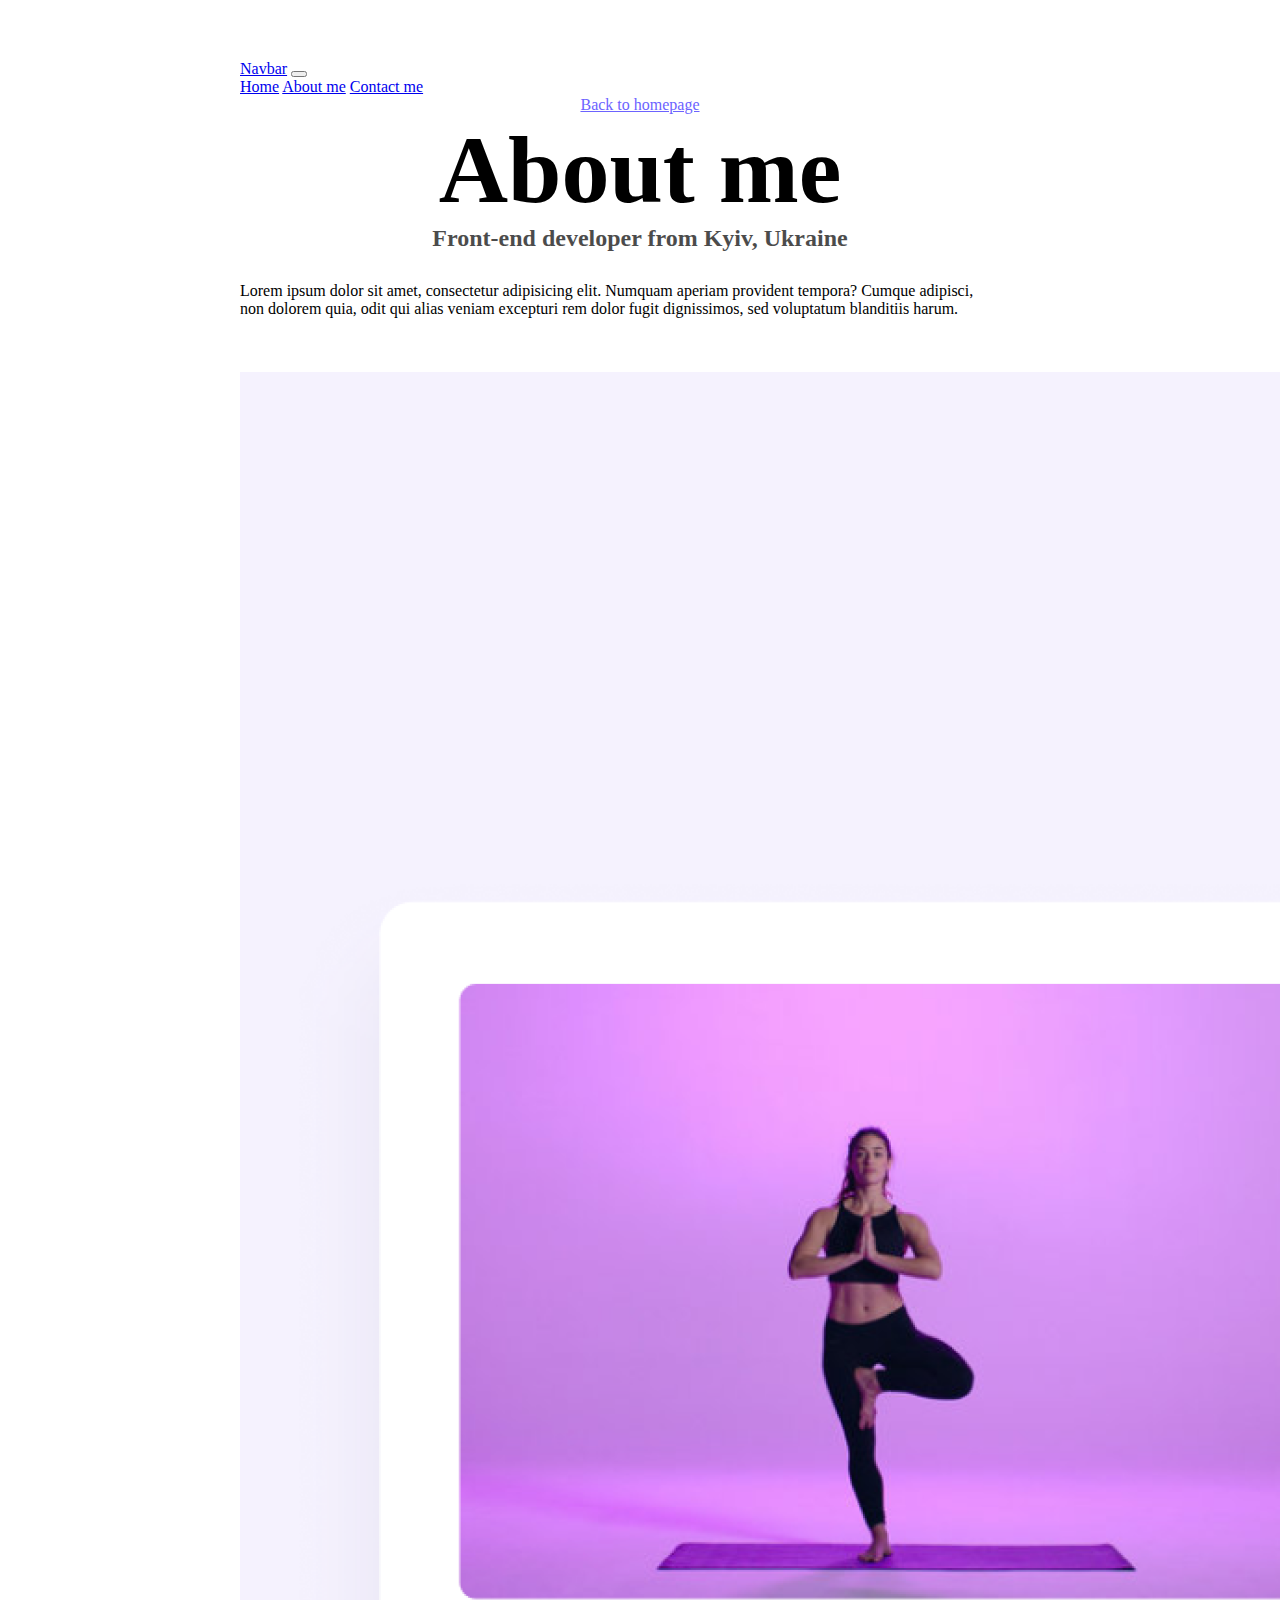
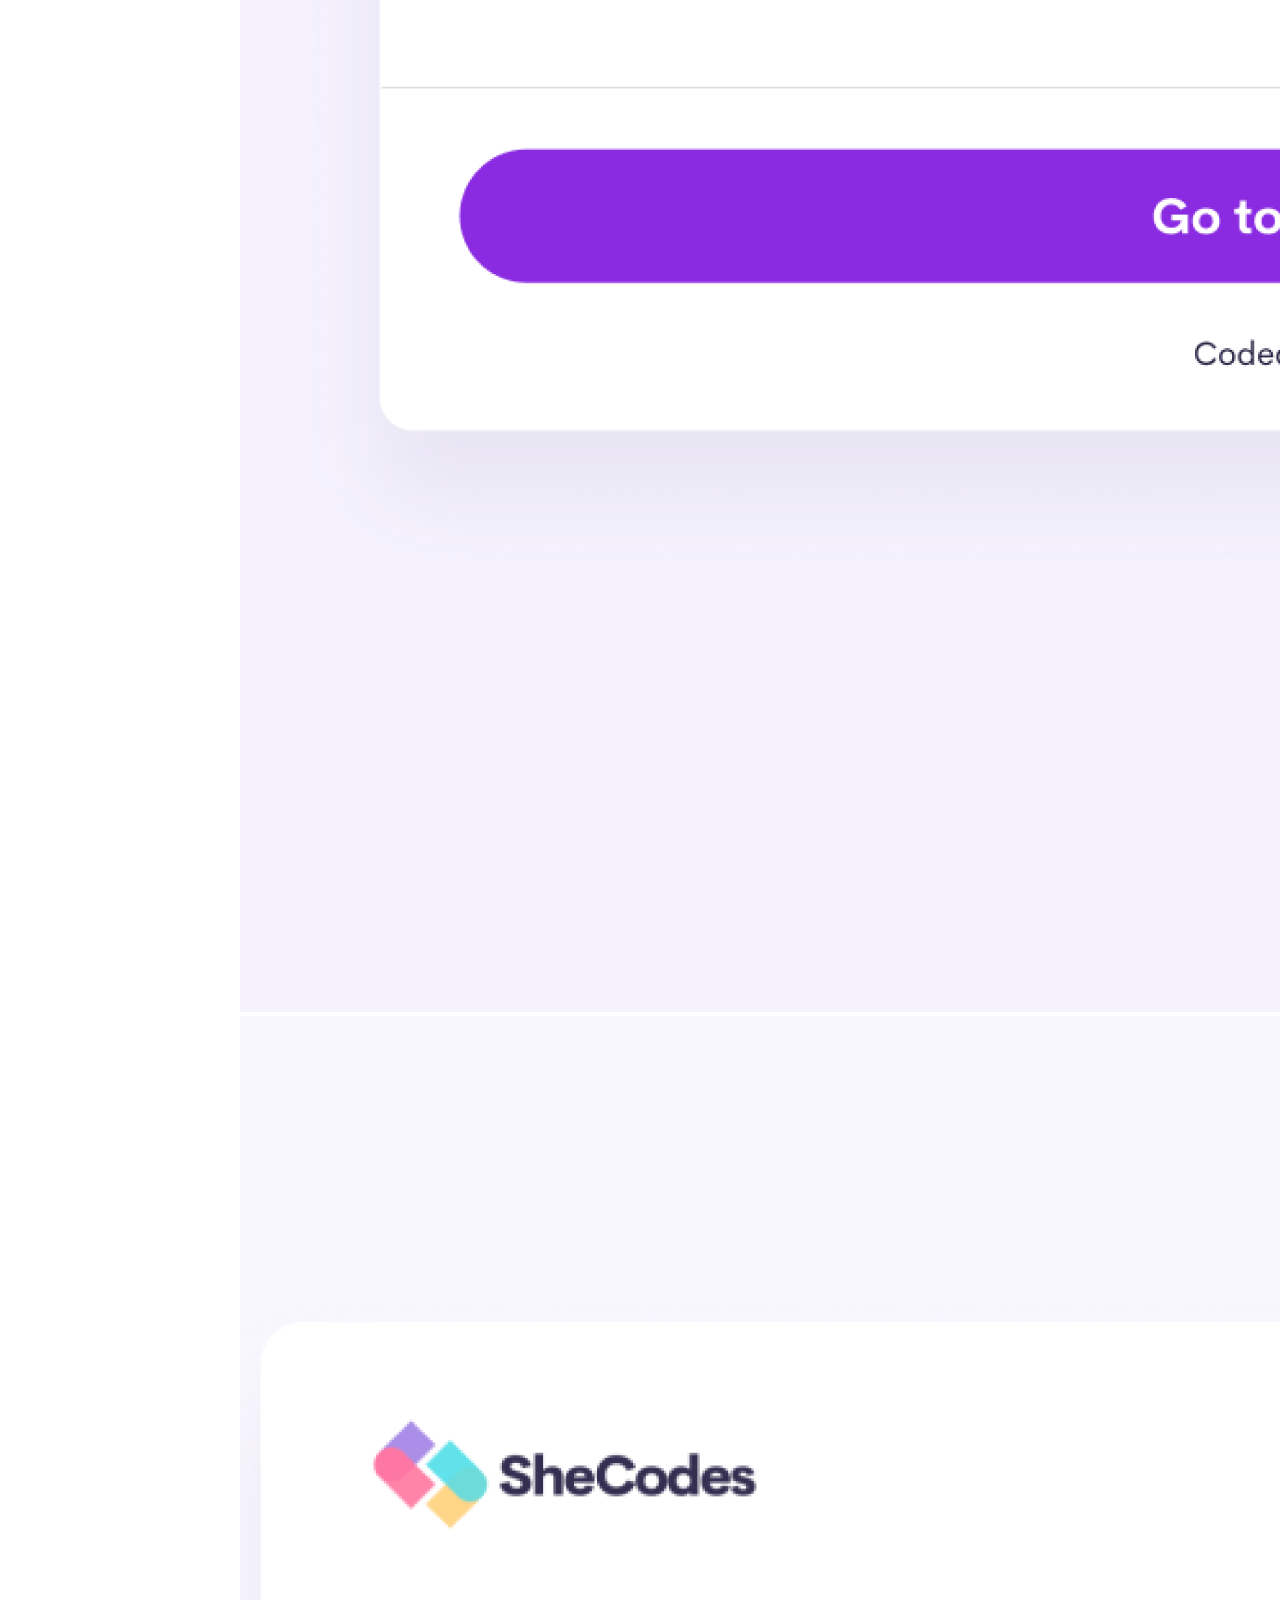
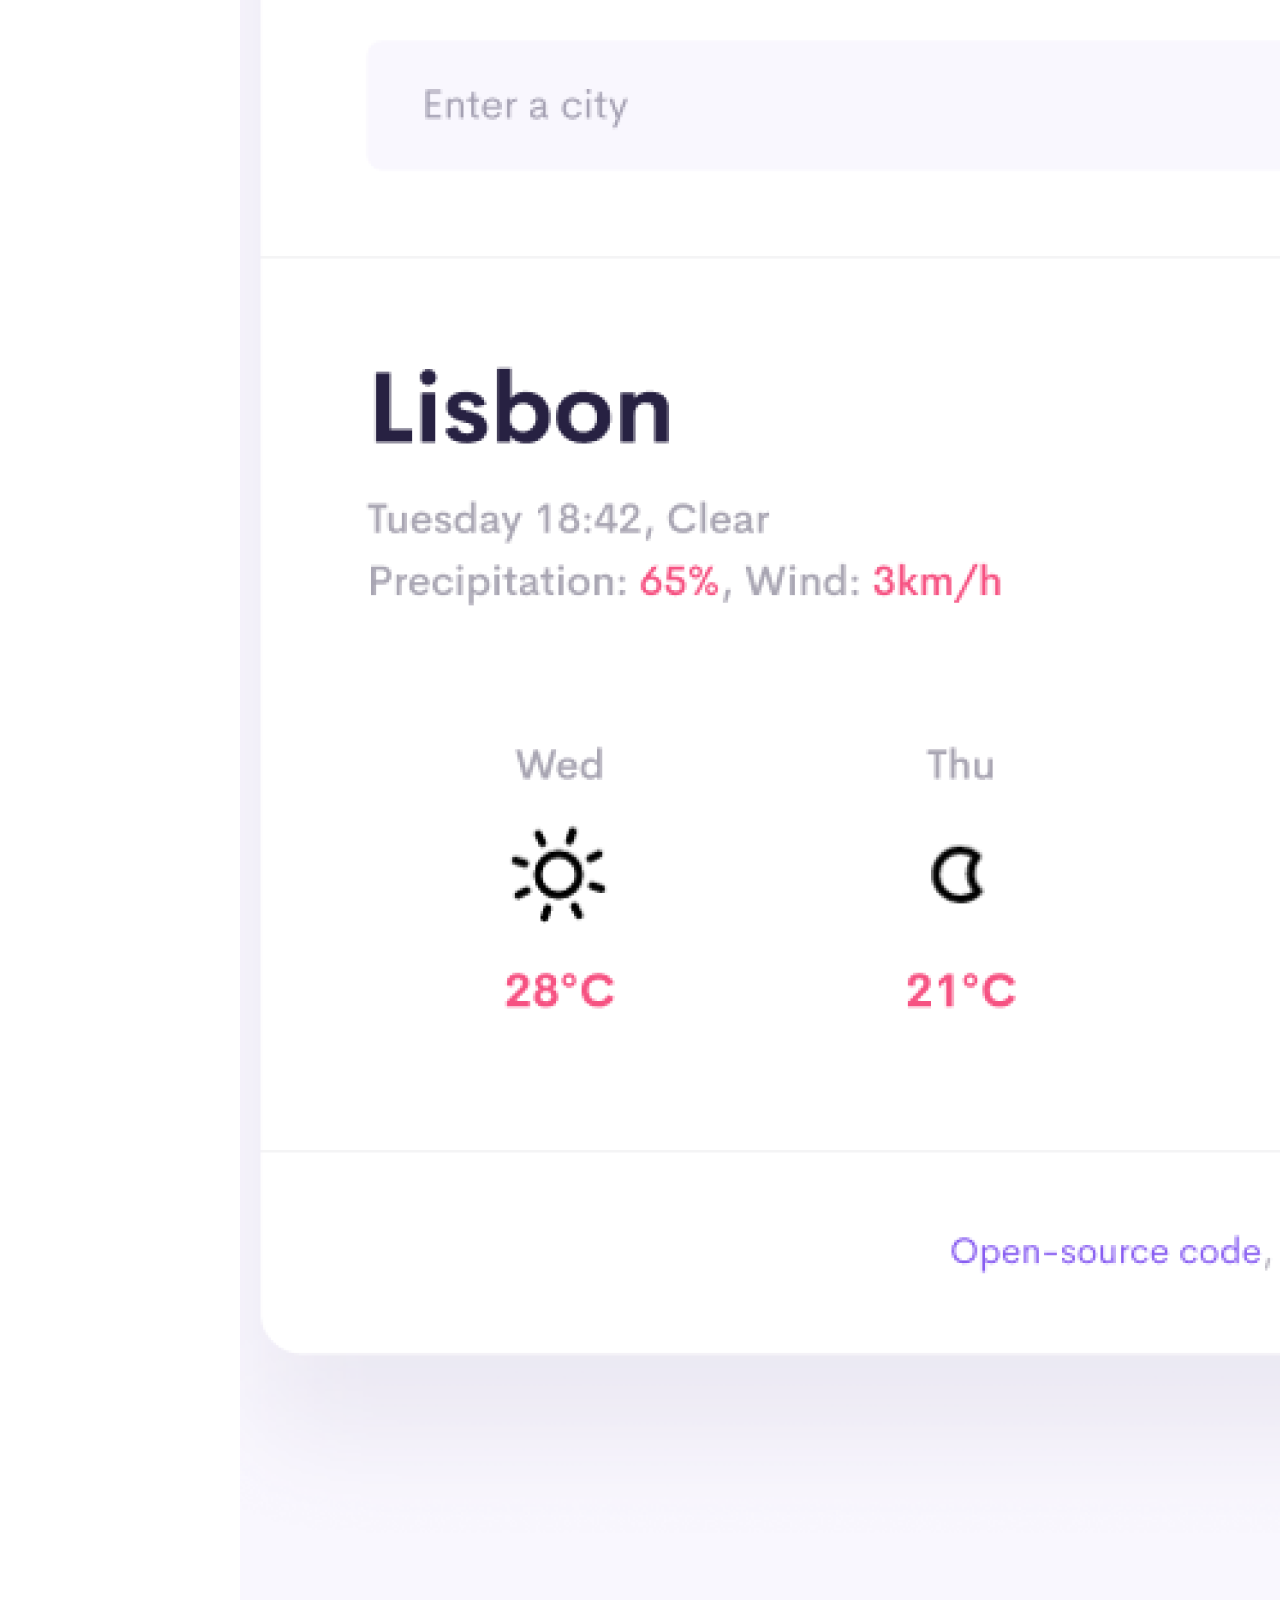
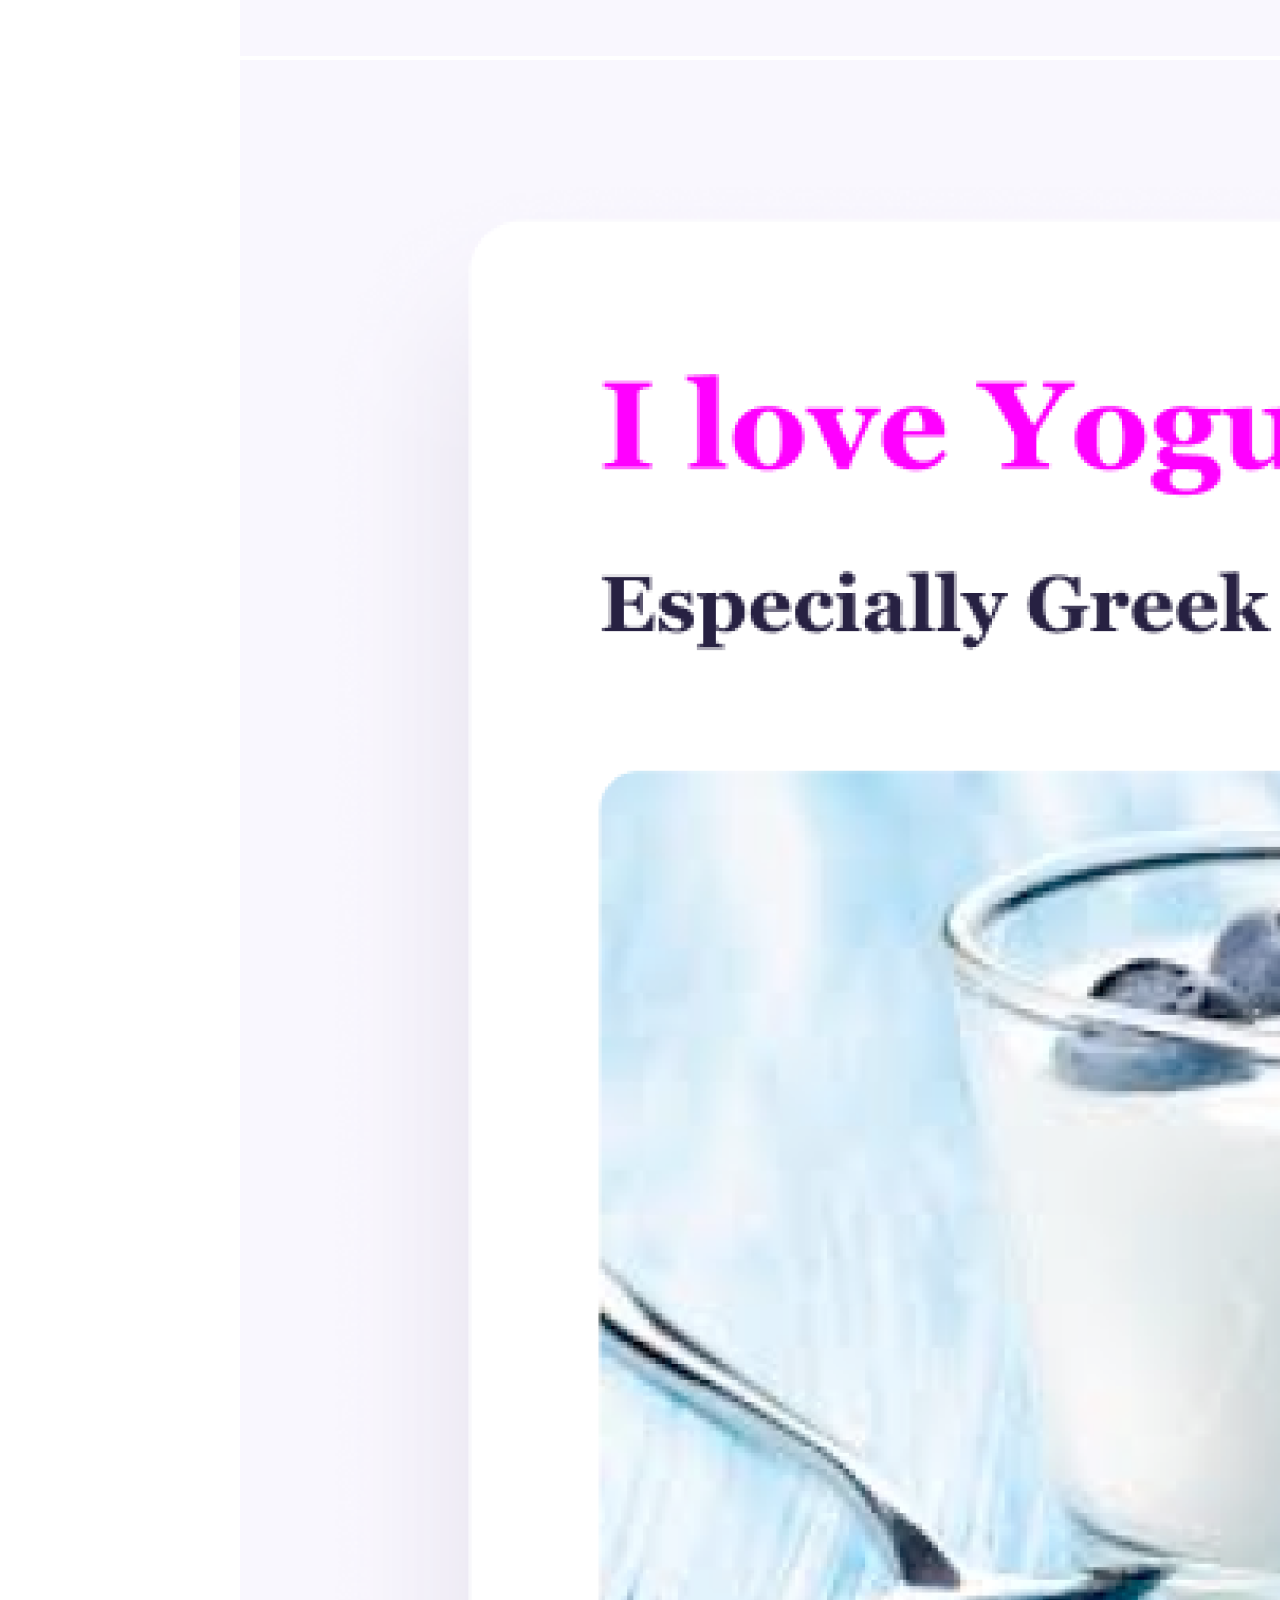
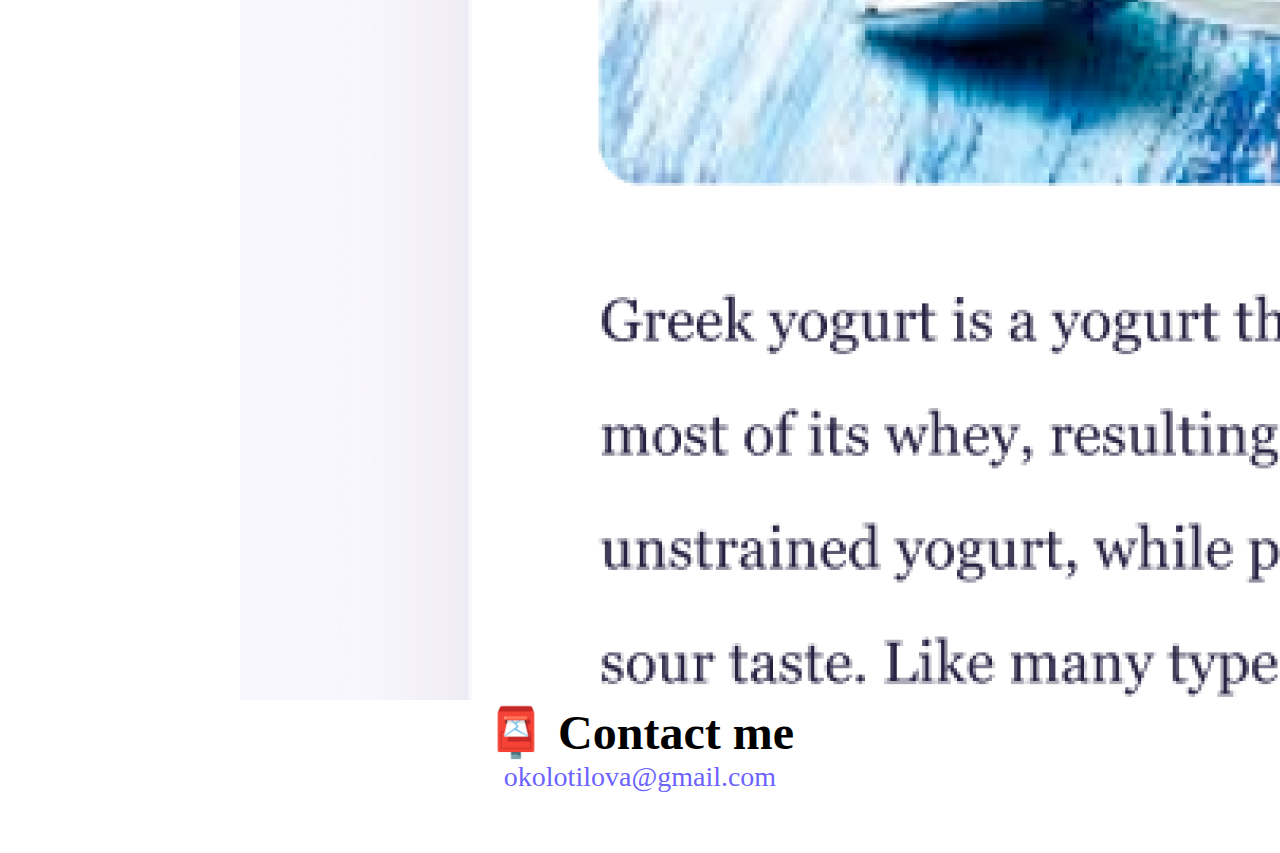
==== about.html @ 2a2d3486 "Added pages titles, description meta tags" ====
<!DOCTYPE html>
<html lang="en">
  <head>
    <meta charset="UTF-8" />
    <meta http-equiv="X-UA-Compatible" content="IE=edge" />
    <meta name="viewport" content="width=device-width, initial-scale=1.0" />
    <meta name="description" content="Some exampleas of websites coded while learning" />
    <link href="https://cdn.jsdelivr.net/npm/bootstrap@5.3.0-alpha1/dist/css/bootstrap.min.css" rel="stylesheet" integrity="sha384-GLhlTQ8iRABdZLl6O3oVMWSktQOp6b7In1Zl3/Jr59b6EGGoI1aFkw7cmDA6j6gD" crossorigin="anonymous">
    <link rel="stylesheet" href="styles.css" />
    <script src="https://cdn.jsdelivr.net/npm/bootstrap@5.3.0-alpha1/dist/js/bootstrap.bundle.min.js" integrity="sha384-w76AqPfDkMBDXo30jS1Sgez6pr3x5MlQ1ZAGC+nuZB+EYdgRZgiwxhTBTkF7CXvN" crossorigin="anonymous"></script>
    <title>About front-end developer Olha Kolotilova</title>
  </head>
  <body>
      <nav class="navbar sticky-top navbar-expand-md bg-body-tertiary m-5">
          <div class="container-fluid">
            <a class="navbar-brand" href="#">Navbar</a>
            <button
              class="navbar-toggler"
              type="button"
              data-bs-toggle="collapse"
              data-bs-target="#navbarNavAltMarkup"
              aria-controls="navbarNavAltMarkup"
              aria-expanded="false"
              aria-label="Toggle navigation"
            >
              <span class="navbar-toggler-icon"></span>
            </button>
            <div class="collapse navbar-collapse" id="navbarNavAltMarkup">
              <div class="navbar-nav">
                <a class="nav-link active" aria-current="page" href="index.html"
                  >Home</a
                >
                <a class="nav-link" href="about.html">About me</a>
                <a class="nav-link" href="about.html#contact">Contact me</a>
              </div>
            </div>
          </div>
        </nav>
    <a href="index.html" class="homepage-link">Back to homepage</a>
    <h1>About me</h1>
    <h3>Front-end developer from Kyiv, Ukraine</h3>
    <div class="about-paragraphs text-center"
    <p>
      Lorem ipsum dolor sit amet, consectetur adipisicing elit. Numquam aperiam
      provident tempora? Cumque adipisci, non dolorem quia, odit qui alias
      veniam excepturi rem dolor fugit dignissimos, sed voluptatum blanditiis
      harum.
    </p>
  </div>
    <div class="container">
      <div class="row">
        <div class="col-sm-4 p-2">
          <img src="images/yoga.png" class="img-fluid img-thumbnail rounded shadow border">
        </div>
        <div class="col-sm-4 p-2">
          <img src="images/weather.png" class="img-fluid img-thumbnail rounded shadow border">
        </div>
        <div class="col-sm-4 p-2 mb-5">
          <img src="images/yogurt.png" class="img-fluid img-thumbnail rounded shadow border">
        </div>
      </div>
    </div>
    <div id="contact">
      <h2>📮 Contact me</h2>
      <a href="mailto:okolotilova@gmail.com" class="email-link">
        okolotilova@gmail.com
      </a>
    </div>
  </body>
</html>
---- styles.css ----
:root {
  --primary-color: #6c63ff;
  --secondary-color: #f5f2fe;
  --box-shadow: 0 5px 10px rgba(0, 0, 0, 0.3);
}

body {
  margin: 60px auto;
  max-width: 800px;
}

h1,
h2,
h3 {
  text-align: center;
  margin: 0;
}

h1 {
  font-size: 96px;
}

h2 {
  font-size: 48px;
}

h3 {
  font-size: 24px;
  opacity: 0.7;
}

p {
  padding: 20px;
  border-radius: 4px;
  font-size: 18px;
  line-height: 1.5;
  text-align: left;
}

.navigation-links {
  display: flex;
  margin-top: 40px;
  justify-content: center;
}

.navigation-links a {
  margin: 20px;
  border-radius: 4px;
  padding: 20px 15px;
  text-decoration: none;
  text-transform: capitalize;
}

.contact-link {
  background: var(--primary-color);
  box-shadow: var(--box-shadow);
  color: white;
}

.about-link {
  color: var(--primary-color);
  border: 1px solid var(--primary-color);
}

.homepage-link {
  color: var(--primary-color);
  text-align: center;
  display: block;
}

.about-paragraphs {
  display: flex;
  margin: 30px 0;
}

.about-paragraphs p {
  margin: 10px;
}

.email-link {
  display: flex;
  justify-content: center;
  color: var(--primary-color);
  font-size: 28px;
  text-decoration: none;
}

.email-link:hover {
  text-decoration: underline;
}

.launch-link {
  background: var(--primary-color);
  box-shadow: var(--box-shadow);
  color: white;
  text-decoration: none;
  padding: 20px;
  border-radius: 4px;
}
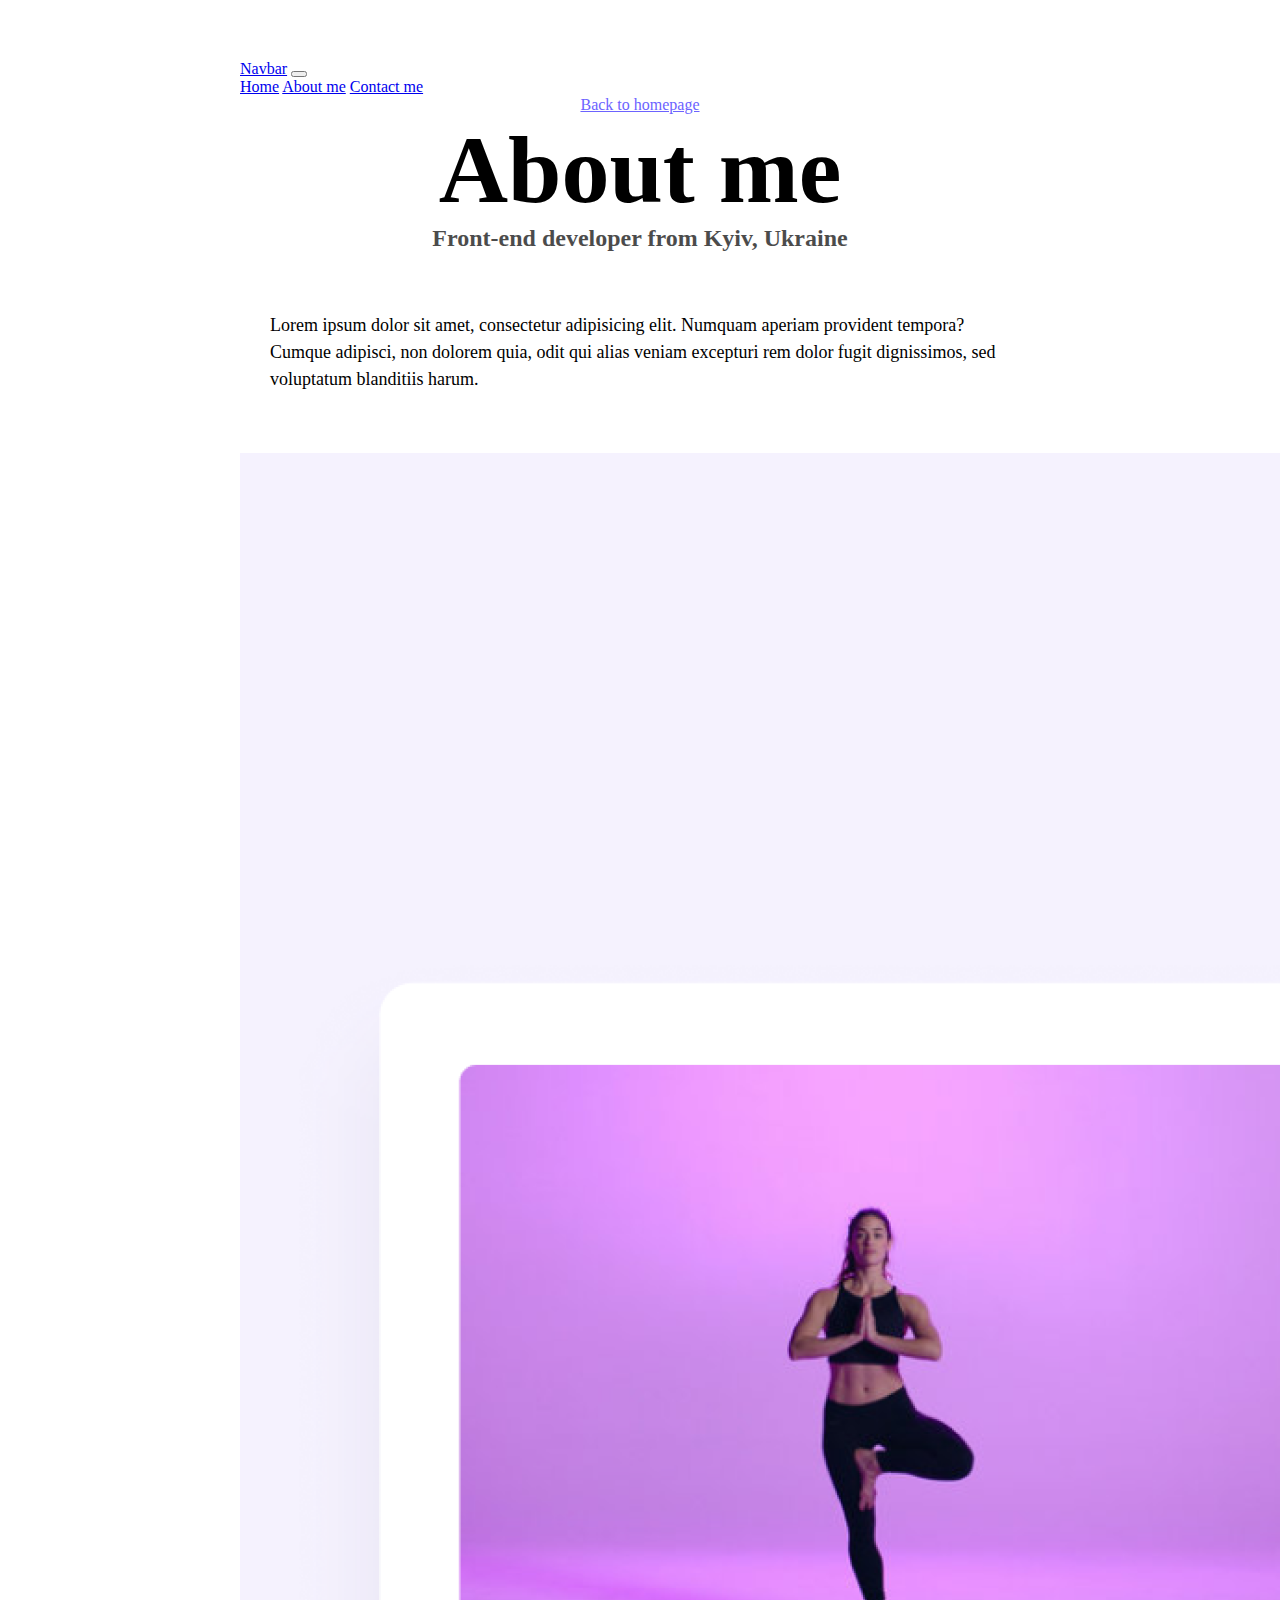
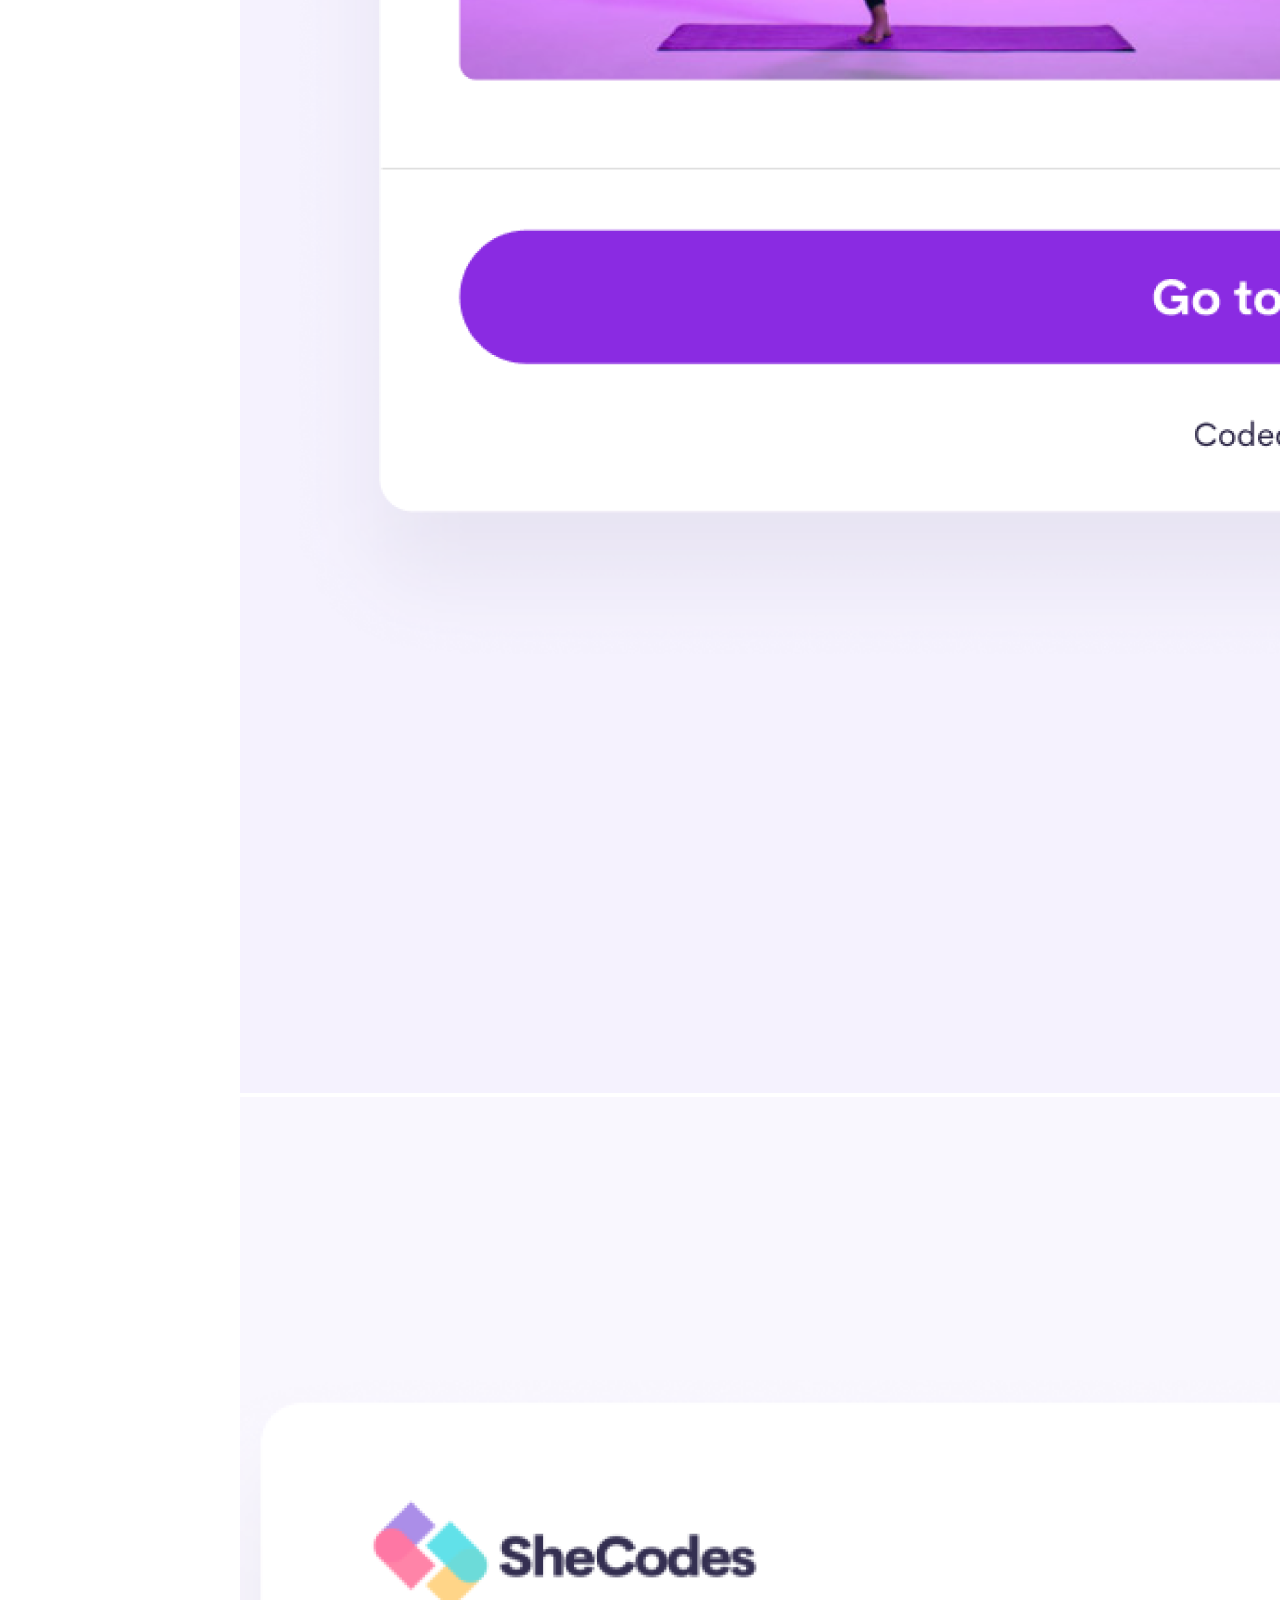
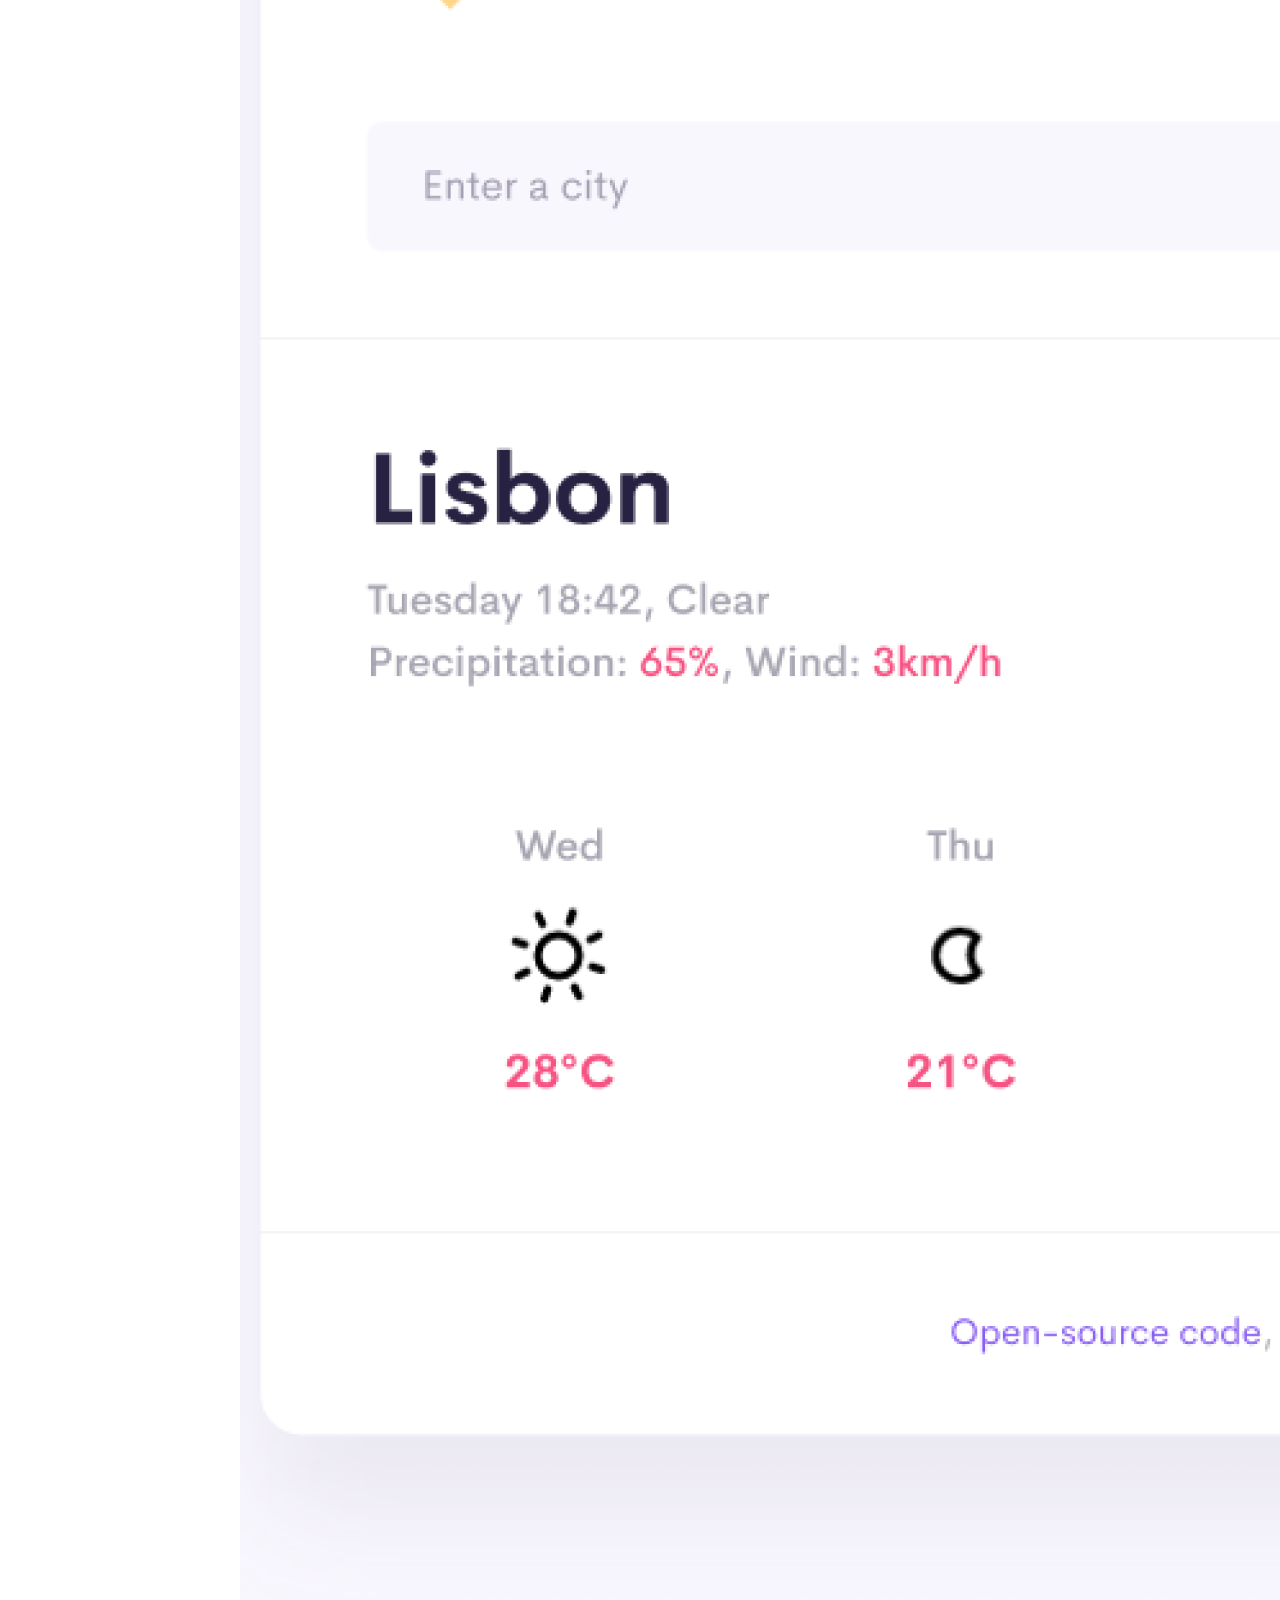
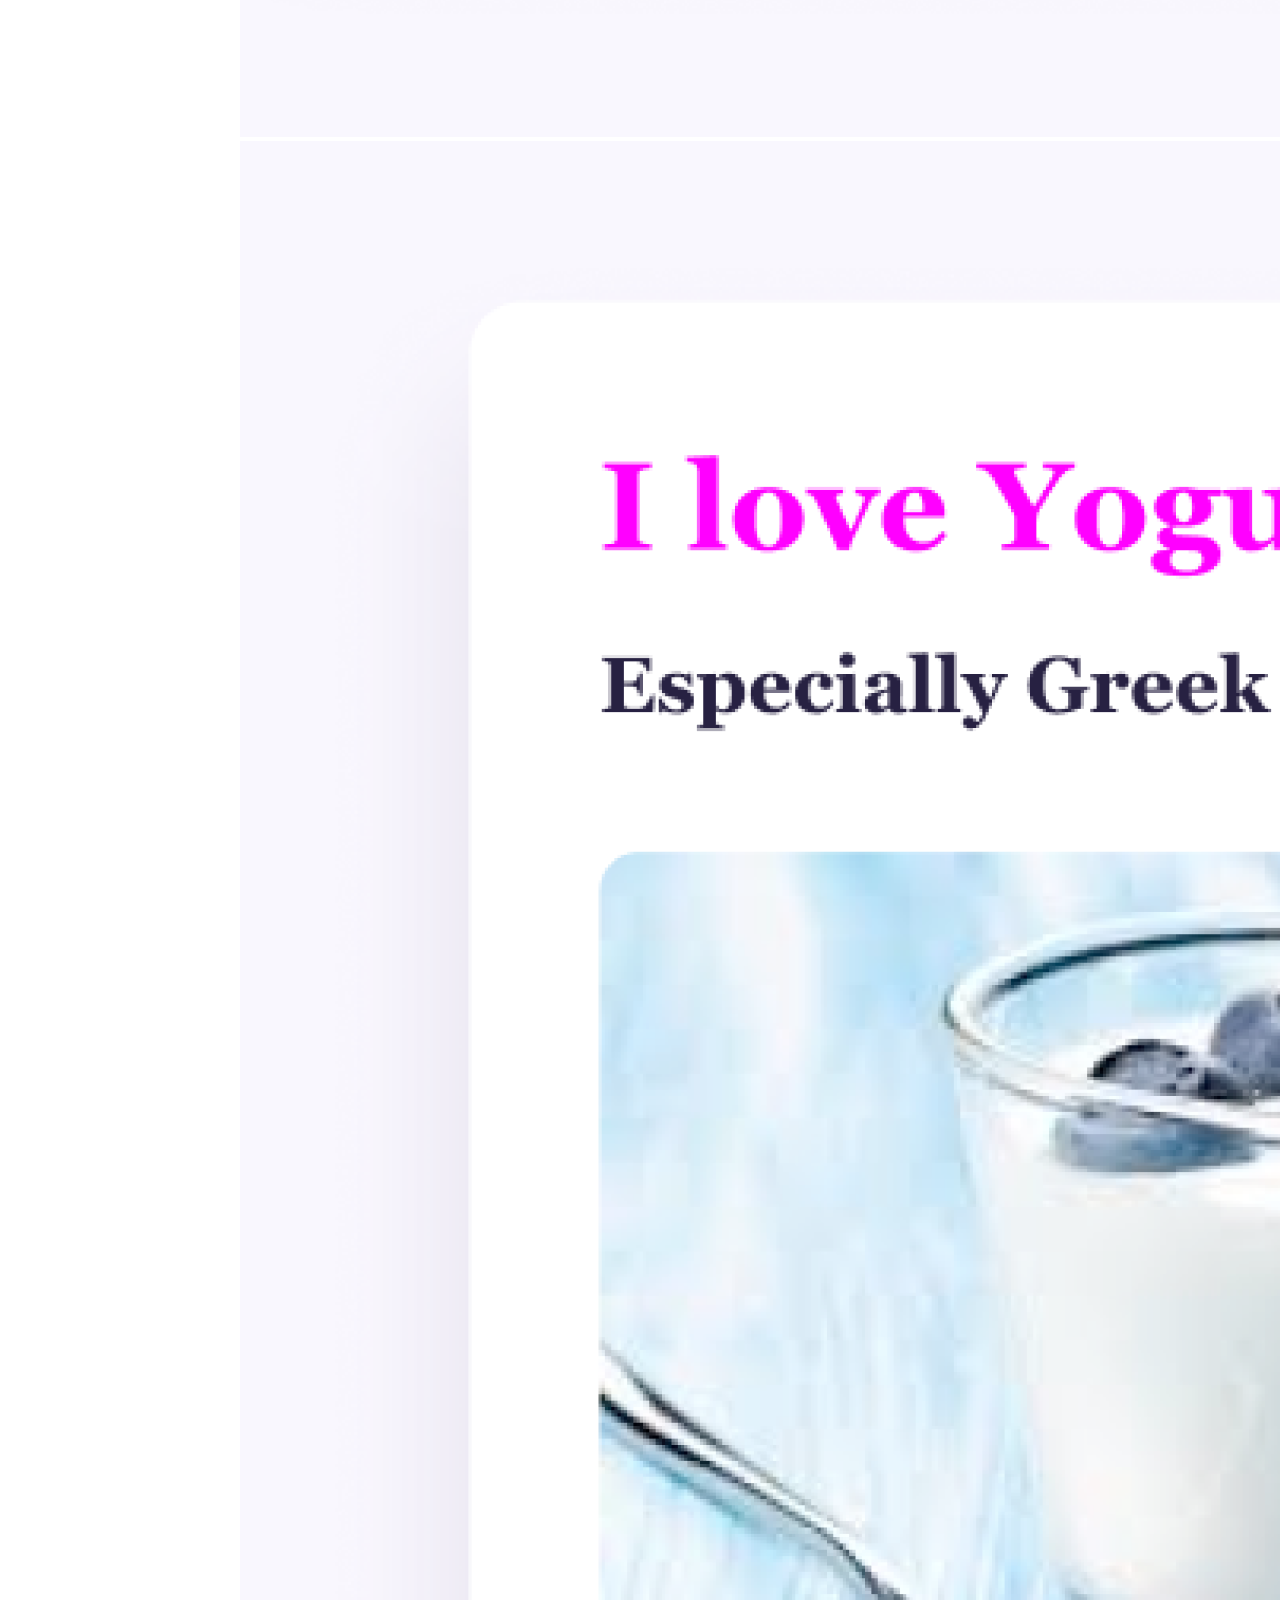
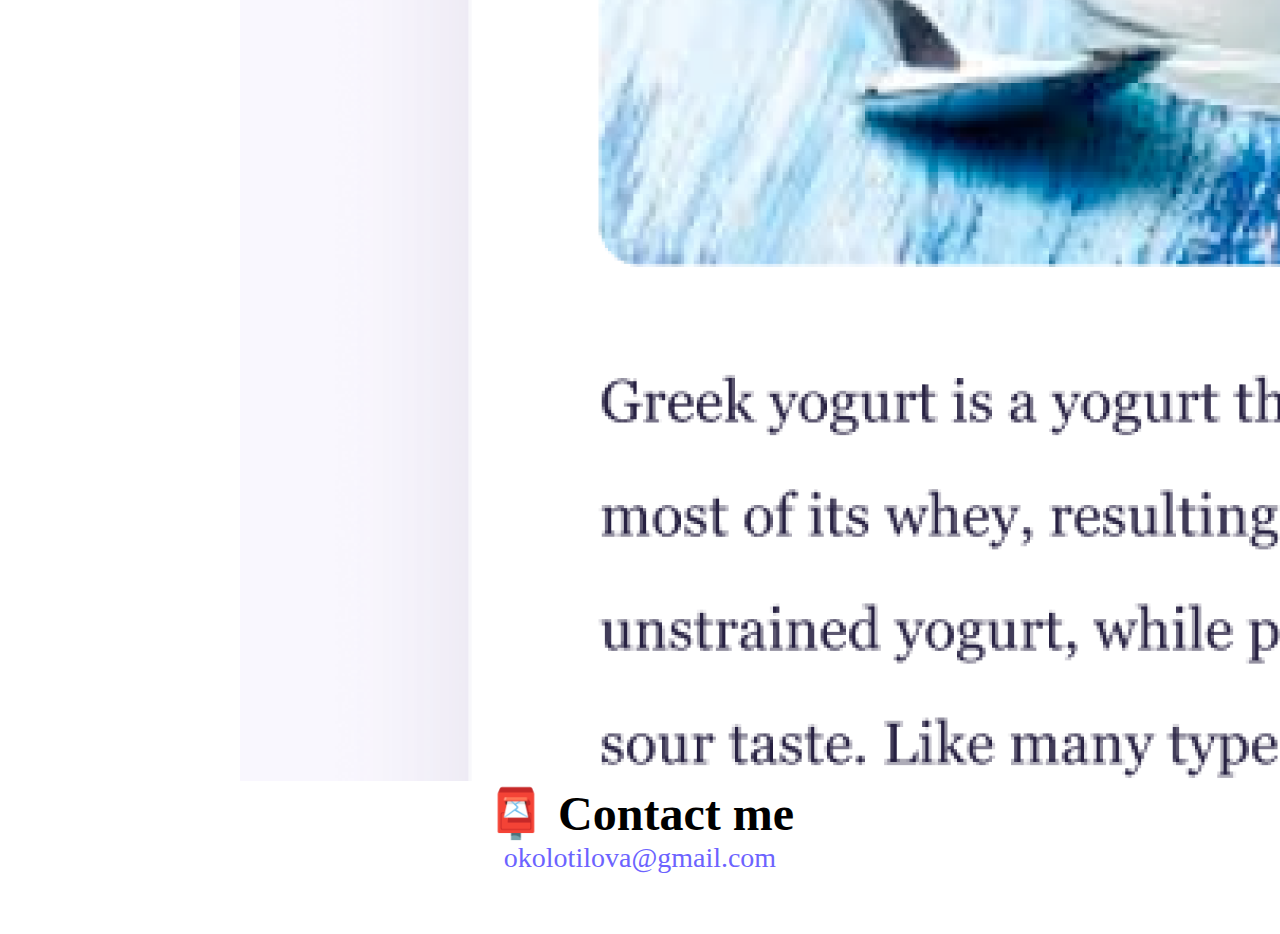
==== commit 2bf7a96c: "Added links' titles, images' alt text" ====
--- a/about.html
+++ b/about.html
@@ -4,65 +4,95 @@
     <meta charset="UTF-8" />
     <meta http-equiv="X-UA-Compatible" content="IE=edge" />
     <meta name="viewport" content="width=device-width, initial-scale=1.0" />
-    <meta name="description" content="Some exampleas of websites coded while learning" />
-    <link href="https://cdn.jsdelivr.net/npm/bootstrap@5.3.0-alpha1/dist/css/bootstrap.min.css" rel="stylesheet" integrity="sha384-GLhlTQ8iRABdZLl6O3oVMWSktQOp6b7In1Zl3/Jr59b6EGGoI1aFkw7cmDA6j6gD" crossorigin="anonymous">
+    <meta
+      name="description"
+      content="Some exampleas of websites coded while learning"
+    />
+    <link
+      href="https://cdn.jsdelivr.net/npm/bootstrap@5.3.0-alpha1/dist/css/bootstrap.min.css"
+      rel="stylesheet"
+      integrity="sha384-GLhlTQ8iRABdZLl6O3oVMWSktQOp6b7In1Zl3/Jr59b6EGGoI1aFkw7cmDA6j6gD"
+      crossorigin="anonymous"
+    />
     <link rel="stylesheet" href="styles.css" />
-    <script src="https://cdn.jsdelivr.net/npm/bootstrap@5.3.0-alpha1/dist/js/bootstrap.bundle.min.js" integrity="sha384-w76AqPfDkMBDXo30jS1Sgez6pr3x5MlQ1ZAGC+nuZB+EYdgRZgiwxhTBTkF7CXvN" crossorigin="anonymous"></script>
+    <script
+      src="https://cdn.jsdelivr.net/npm/bootstrap@5.3.0-alpha1/dist/js/bootstrap.bundle.min.js"
+      integrity="sha384-w76AqPfDkMBDXo30jS1Sgez6pr3x5MlQ1ZAGC+nuZB+EYdgRZgiwxhTBTkF7CXvN"
+      crossorigin="anonymous"
+    ></script>
     <title>About front-end developer Olha Kolotilova</title>
   </head>
   <body>
-      <nav class="navbar sticky-top navbar-expand-md bg-body-tertiary m-5">
-          <div class="container-fluid">
-            <a class="navbar-brand" href="#">Navbar</a>
-            <button
-              class="navbar-toggler"
-              type="button"
-              data-bs-toggle="collapse"
-              data-bs-target="#navbarNavAltMarkup"
-              aria-controls="navbarNavAltMarkup"
-              aria-expanded="false"
-              aria-label="Toggle navigation"
+    <nav class="navbar sticky-top navbar-expand-md bg-body-tertiary m-5">
+      <div class="container-fluid">
+        <a class="navbar-brand" href="#">Navbar</a>
+        <button
+          class="navbar-toggler"
+          type="button"
+          data-bs-toggle="collapse"
+          data-bs-target="#navbarNavAltMarkup"
+          aria-controls="navbarNavAltMarkup"
+          aria-expanded="false"
+          aria-label="Toggle navigation"
+        >
+          <span class="navbar-toggler-icon"></span>
+        </button>
+        <div class="collapse navbar-collapse" id="navbarNavAltMarkup">
+          <div class="navbar-nav">
+            <a class="nav-link active" aria-current="page" href="index.html"
+              >Home</a
             >
-              <span class="navbar-toggler-icon"></span>
-            </button>
-            <div class="collapse navbar-collapse" id="navbarNavAltMarkup">
-              <div class="navbar-nav">
-                <a class="nav-link active" aria-current="page" href="index.html"
-                  >Home</a
-                >
-                <a class="nav-link" href="about.html">About me</a>
-                <a class="nav-link" href="about.html#contact">Contact me</a>
-              </div>
-            </div>
+            <a class="nav-link" href="about.html">About me</a>
+            <a class="nav-link" href="about.html#contact">Contact me</a>
           </div>
-        </nav>
-    <a href="index.html" class="homepage-link">Back to homepage</a>
+        </div>
+      </div>
+    </nav>
+    <a href="index.html" title="Back tot he homepage" class="homepage-link"
+      >Back to homepage</a
+    >
     <h1>About me</h1>
     <h3>Front-end developer from Kyiv, Ukraine</h3>
-    <div class="about-paragraphs text-center"
-    <p>
-      Lorem ipsum dolor sit amet, consectetur adipisicing elit. Numquam aperiam
-      provident tempora? Cumque adipisci, non dolorem quia, odit qui alias
-      veniam excepturi rem dolor fugit dignissimos, sed voluptatum blanditiis
-      harum.
-    </p>
-  </div>
+    <div class="about-paragraphs text-center">
+      <p>
+        Lorem ipsum dolor sit amet, consectetur adipisicing elit. Numquam
+        aperiam provident tempora? Cumque adipisci, non dolorem quia, odit qui
+        alias veniam excepturi rem dolor fugit dignissimos, sed voluptatum
+        blanditiis harum.
+      </p>
+    </div>
     <div class="container">
       <div class="row">
         <div class="col-sm-4 p-2">
-          <img src="images/yoga.png" class="img-fluid img-thumbnail rounded shadow border">
+          <img
+            src="images/yoga.png"
+            alt="Woman shows yoga position"
+            class="img-fluid img-thumbnail rounded shadow border"
+          />
         </div>
         <div class="col-sm-4 p-2">
-          <img src="images/weather.png" class="img-fluid img-thumbnail rounded shadow border">
+          <img
+            src="images/weather.png"
+            alt="Screenshot of weather app fron page"
+            class="img-fluid img-thumbnail rounded shadow border"
+          />
         </div>
         <div class="col-sm-4 p-2 mb-5">
-          <img src="images/yogurt.png" class="img-fluid img-thumbnail rounded shadow border">
+          <img
+            src="images/yogurt.png"
+            alt="Yougurt with blueberries in the glass"
+            class="img-fluid img-thumbnail rounded shadow border"
+          />
         </div>
       </div>
     </div>
     <div id="contact">
       <h2>📮 Contact me</h2>
-      <a href="mailto:okolotilova@gmail.com" class="email-link">
+      <a
+        href="mailto:okolotilova@gmail.com"
+        title="Email address"
+        class="email-link"
+      >
         okolotilova@gmail.com
       </a>
     </div>
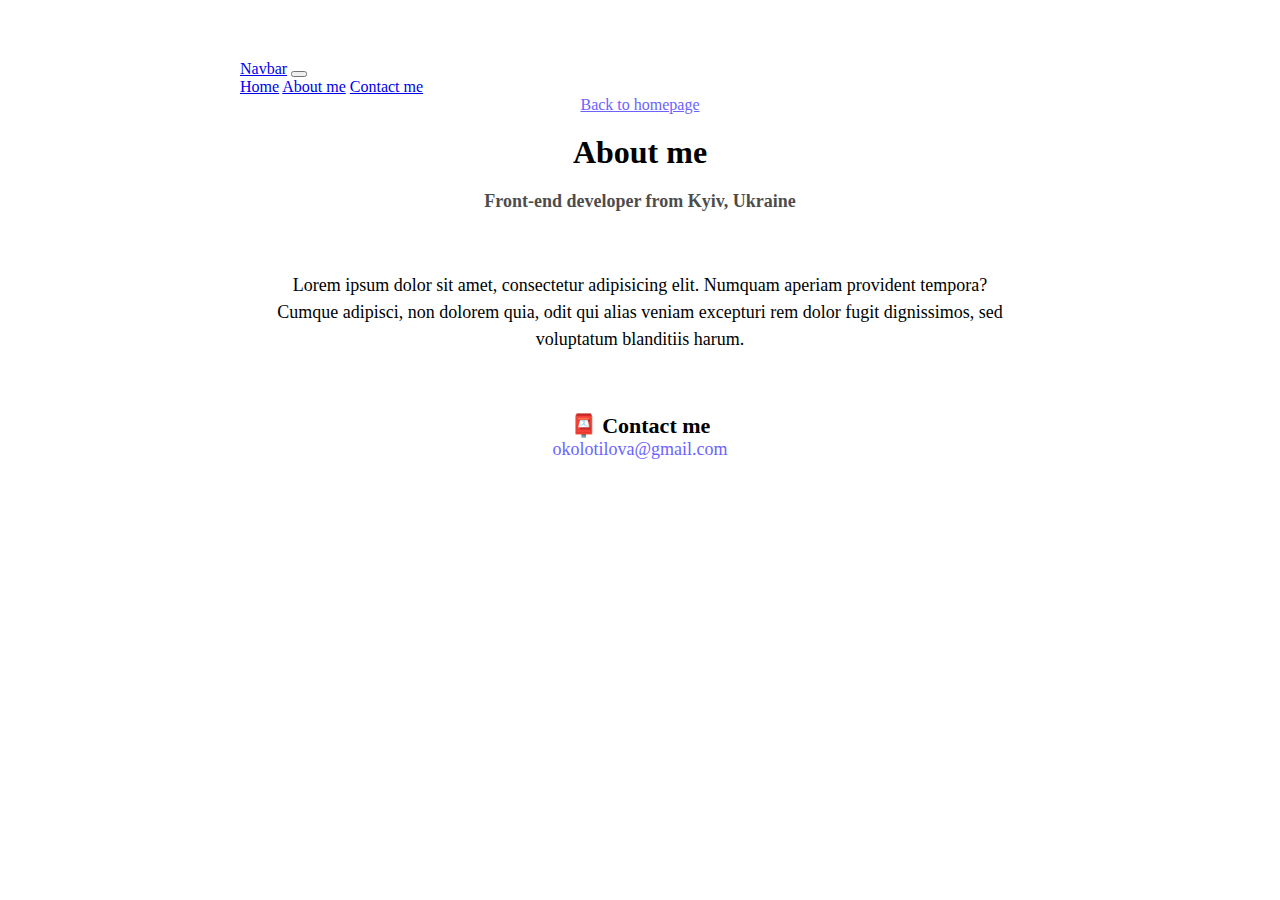
==== commit 33ad832a: "Added media queries" ====
--- a/about.html
+++ b/about.html
@@ -67,21 +67,21 @@
           <img
             src="images/yoga.png"
             alt="Woman shows yoga position"
-            class="img-fluid img-thumbnail rounded shadow border"
+            class="img-fluid img-thumbnail rounded shadow border d-block"
           />
         </div>
         <div class="col-sm-4 p-2">
           <img
             src="images/weather.png"
             alt="Screenshot of weather app fron page"
-            class="img-fluid img-thumbnail rounded shadow border"
+            class="img-fluid img-thumbnail rounded shadow border d-block"
           />
         </div>
         <div class="col-sm-4 p-2 mb-5">
           <img
             src="images/yogurt.png"
             alt="Yougurt with blueberries in the glass"
-            class="img-fluid img-thumbnail rounded shadow border"
+            class="img-fluid img-thumbnail rounded shadow border d-block"
           />
         </div>
       </div>
--- a/styles.css
+++ b/styles.css
@@ -97,3 +97,26 @@
   padding: 20px;
   border-radius: 4px;
 }
+
+@media (min-width: 375px) {
+  h1 {
+    font-size: 32px;
+    margin: 20px;
+  }
+  h2 {
+    font-size: 22px;
+    text-align: center;
+  }
+  h3 {
+    font-size: 18px;
+  }
+  p {
+    text-align: center;
+  }
+  img {
+    display: none;
+  }
+  .email-link {
+    font-size: 18px;
+  }
+}
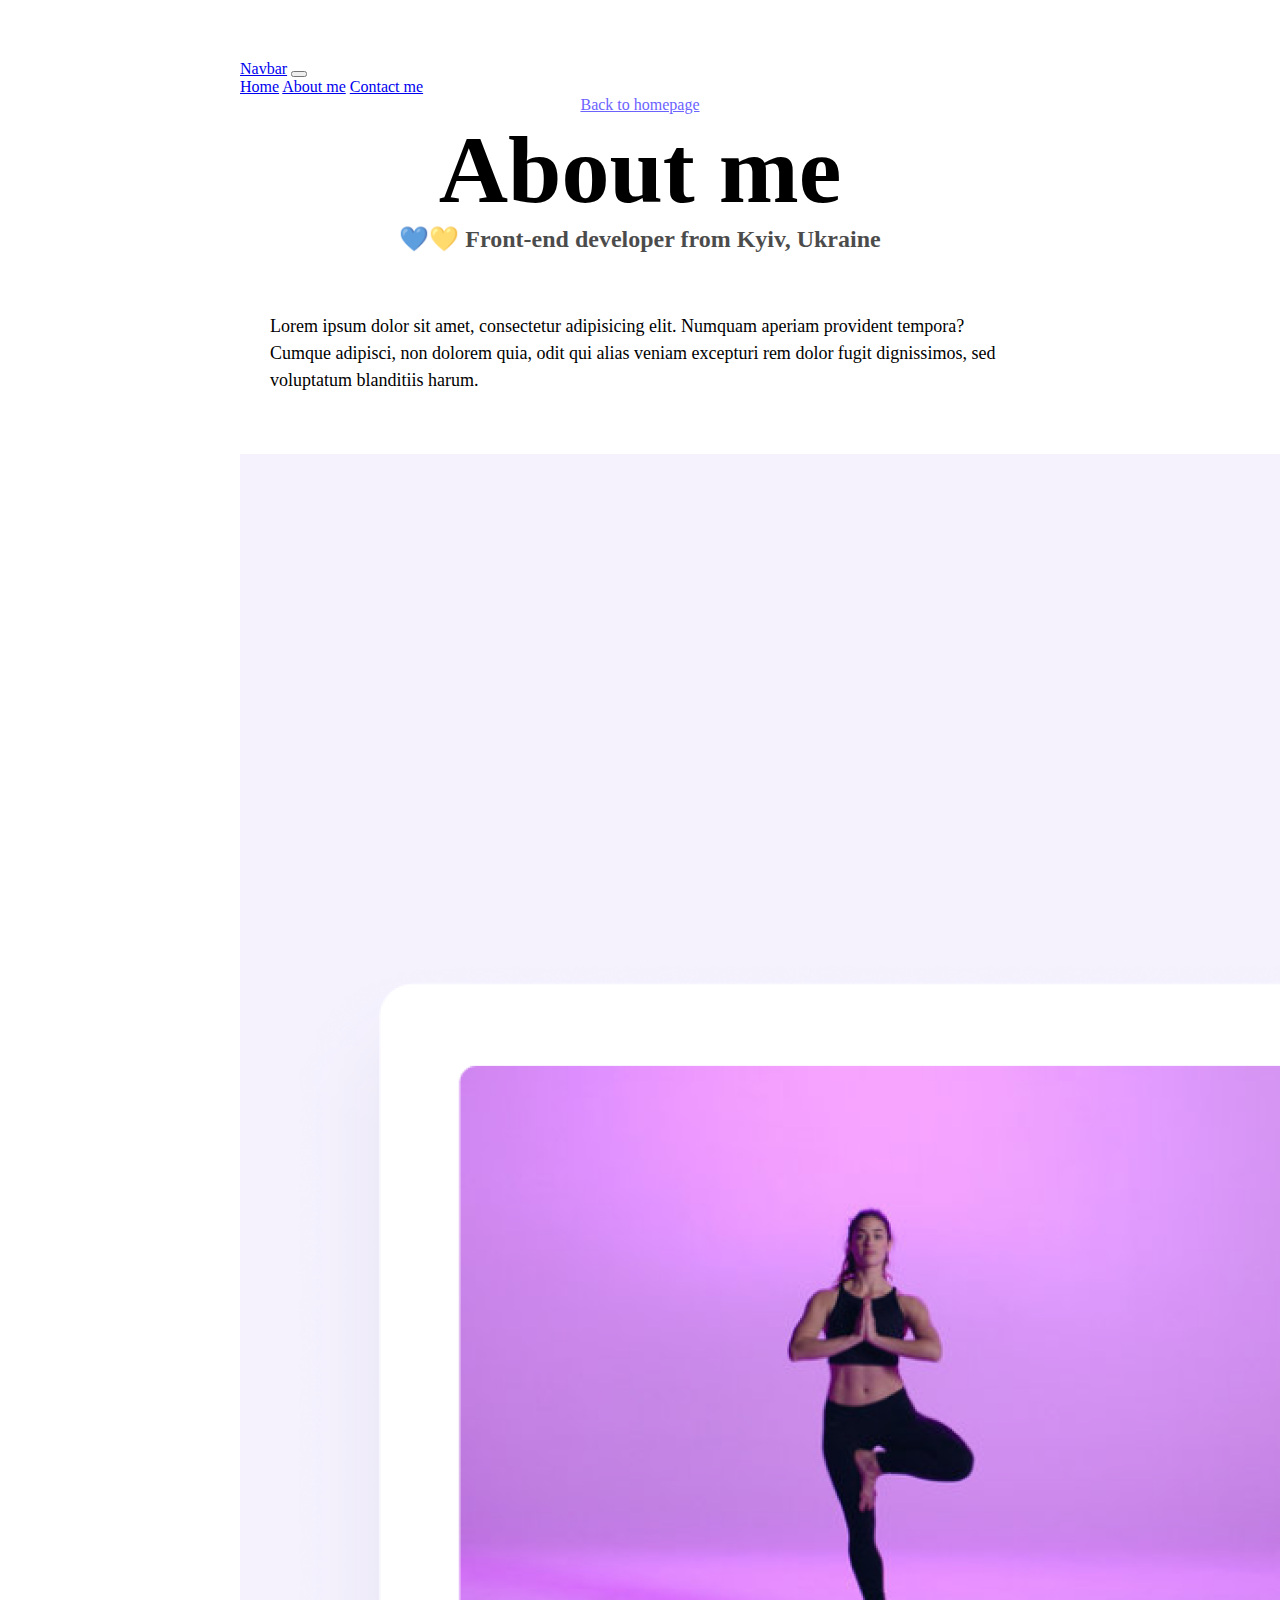
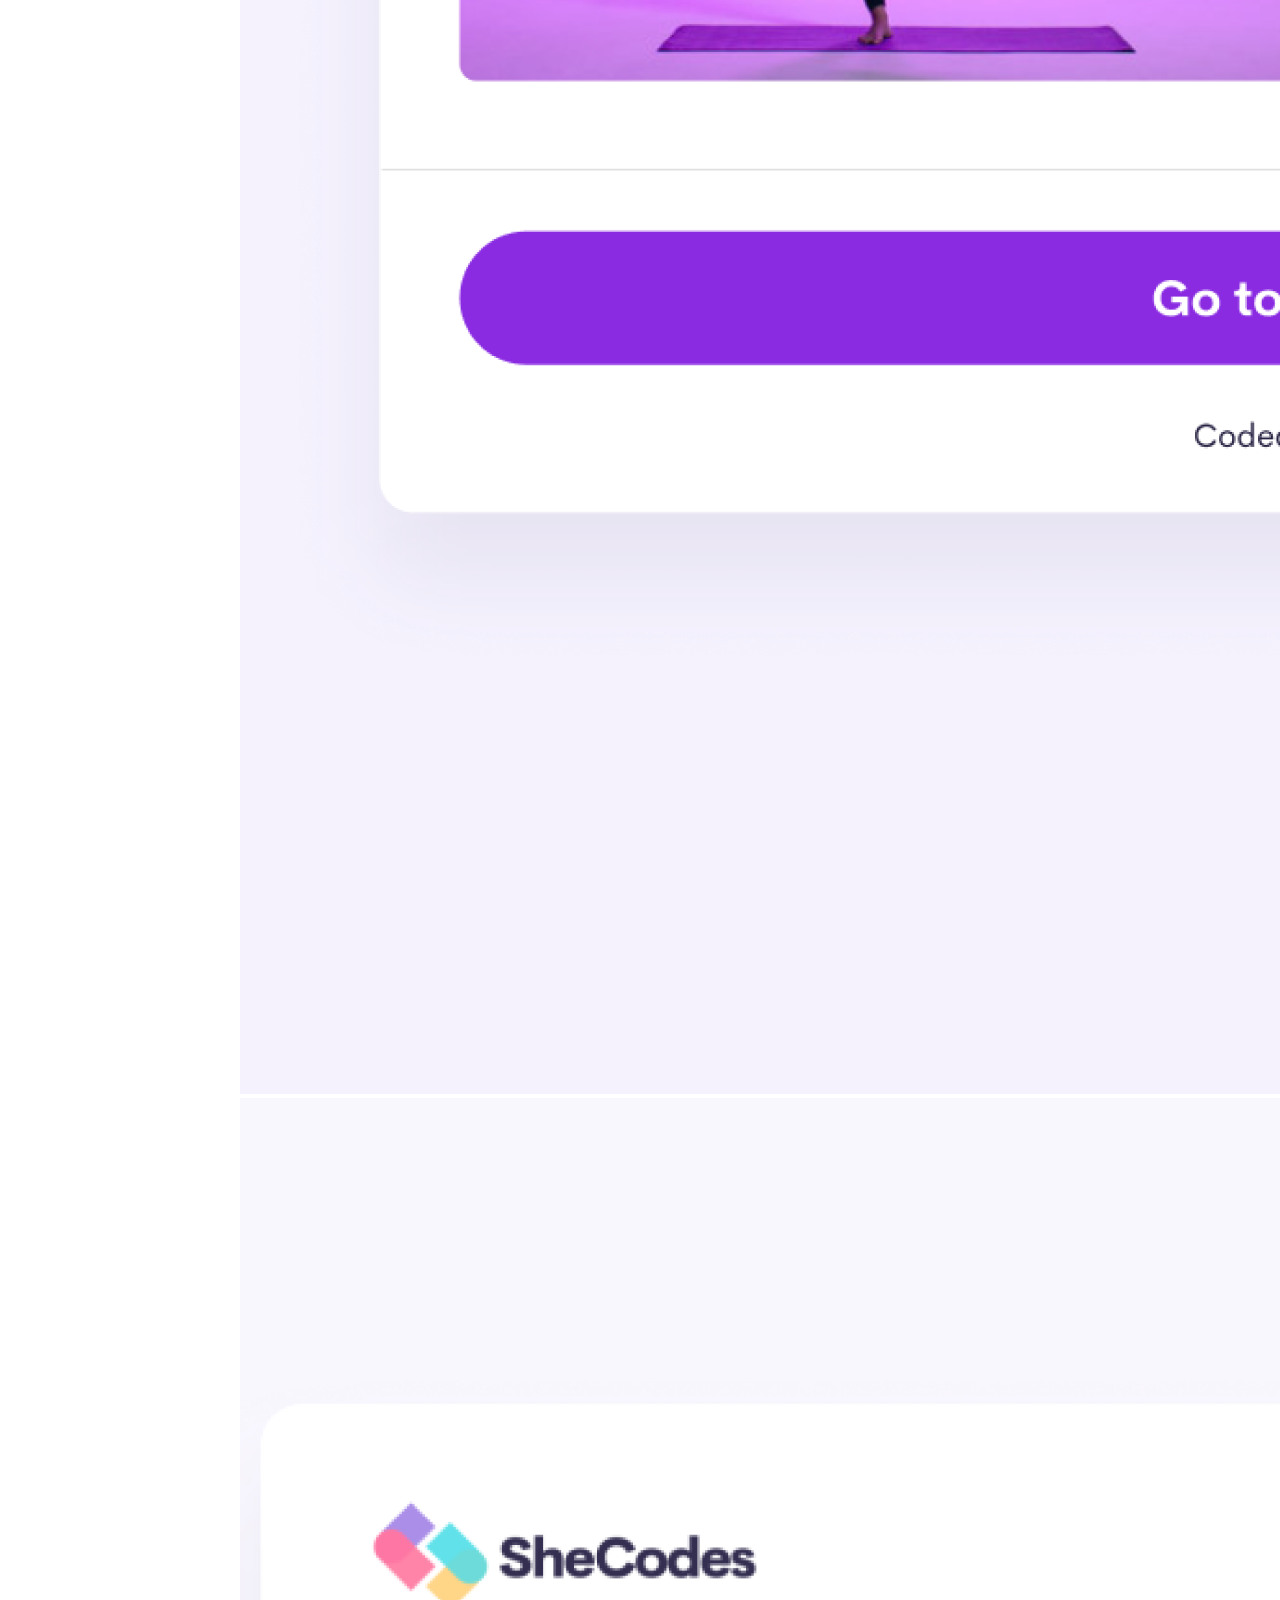
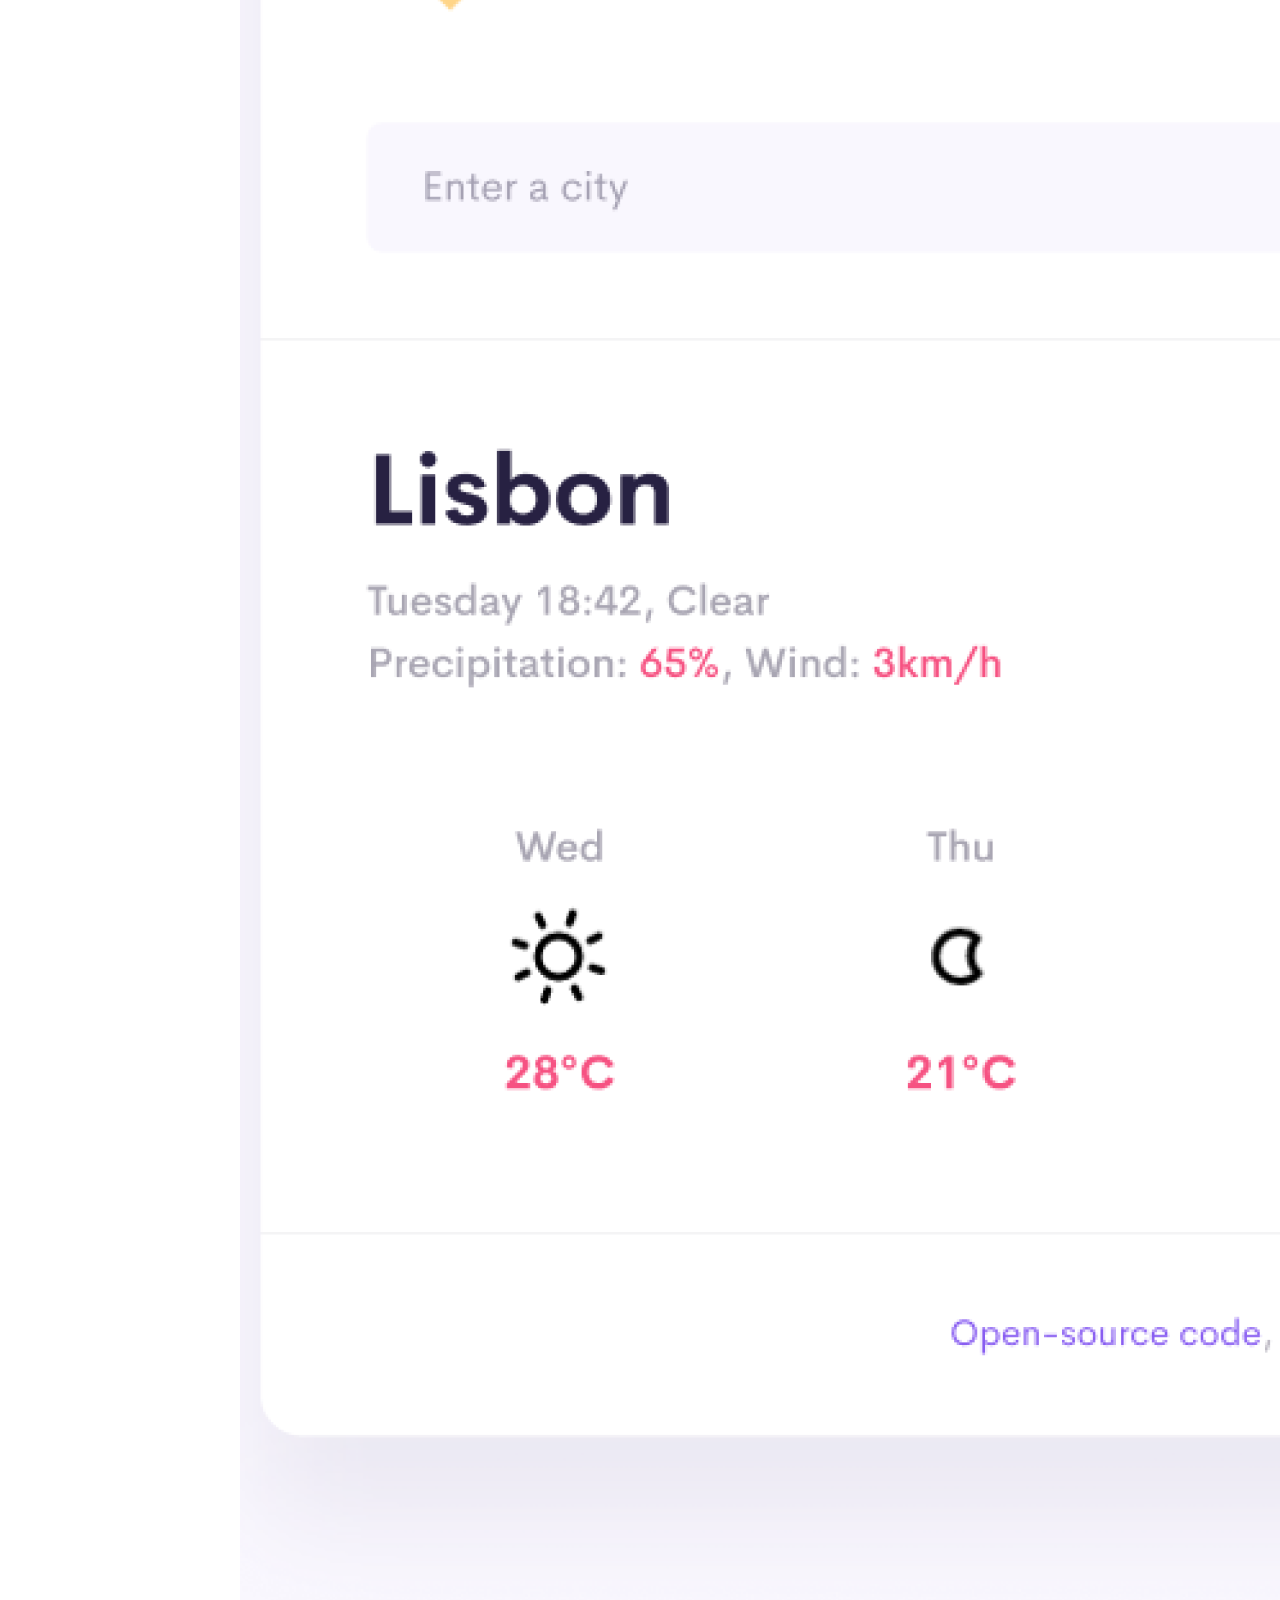
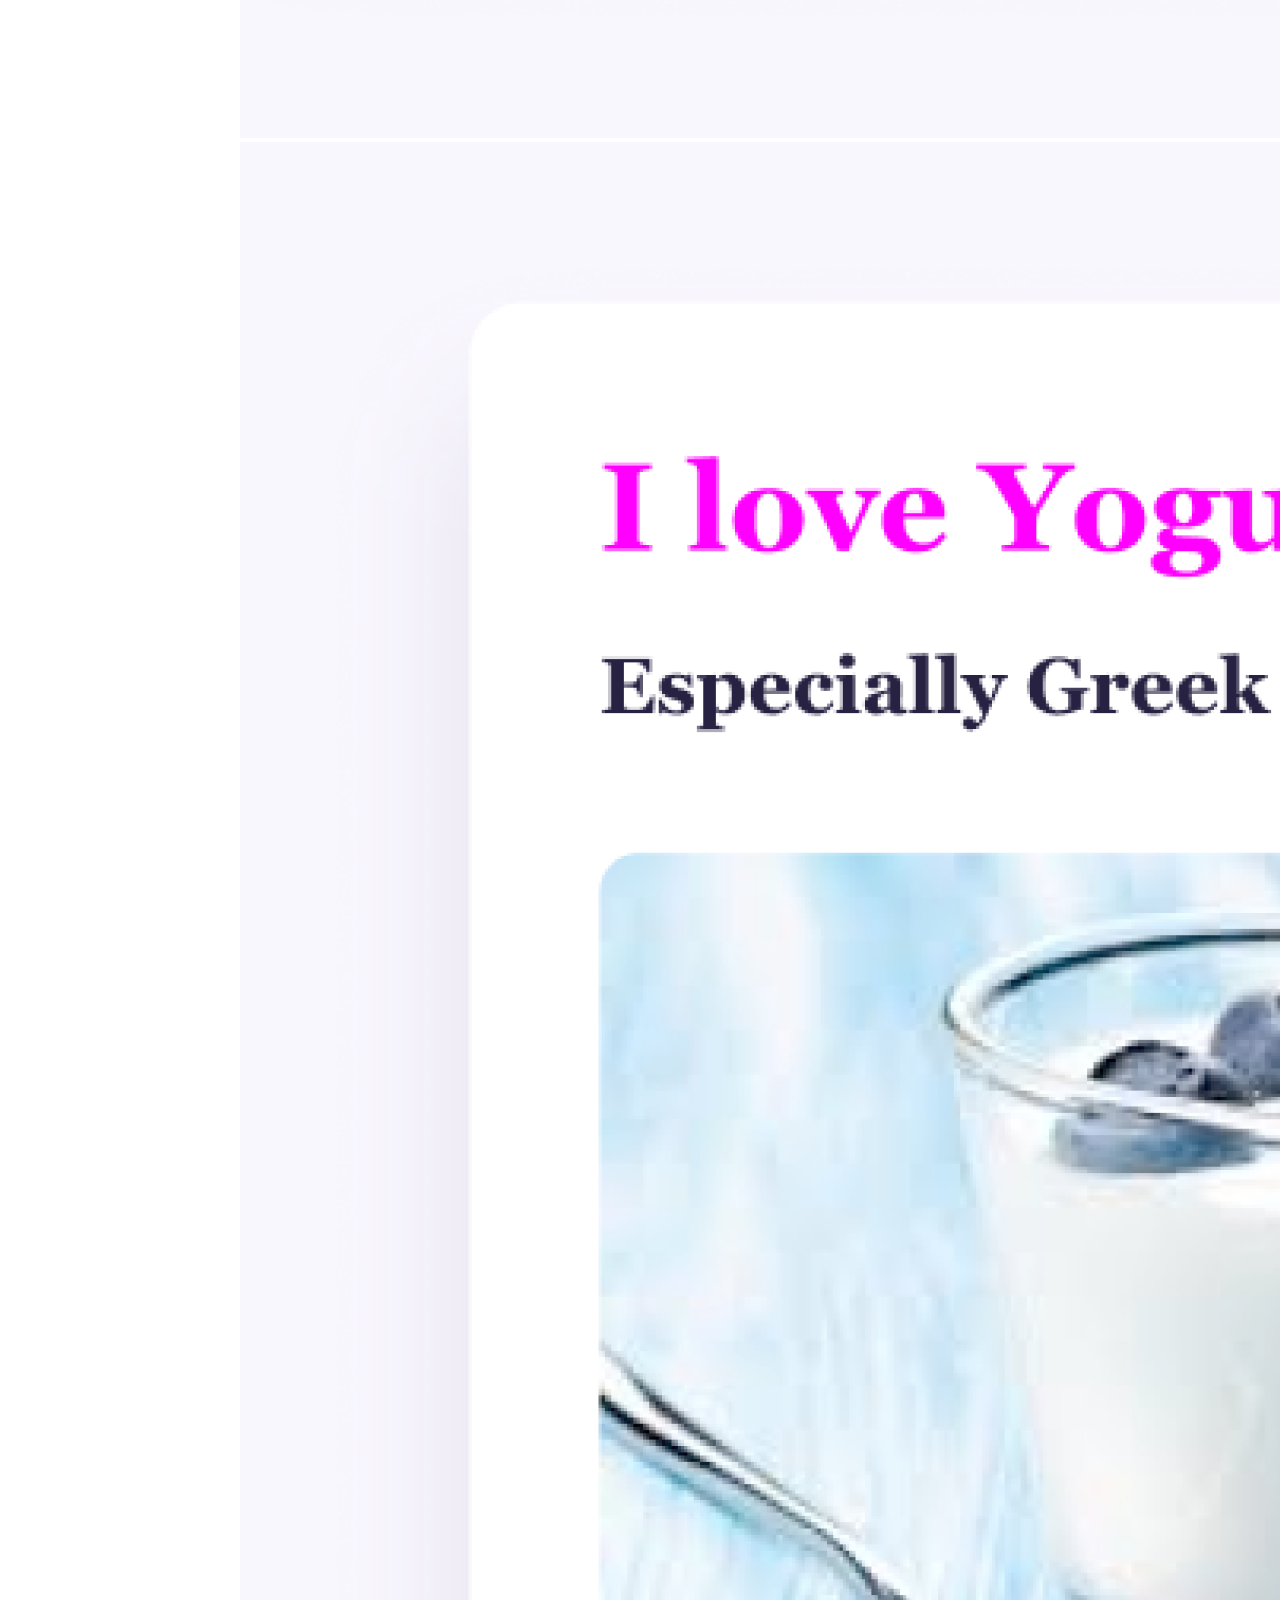
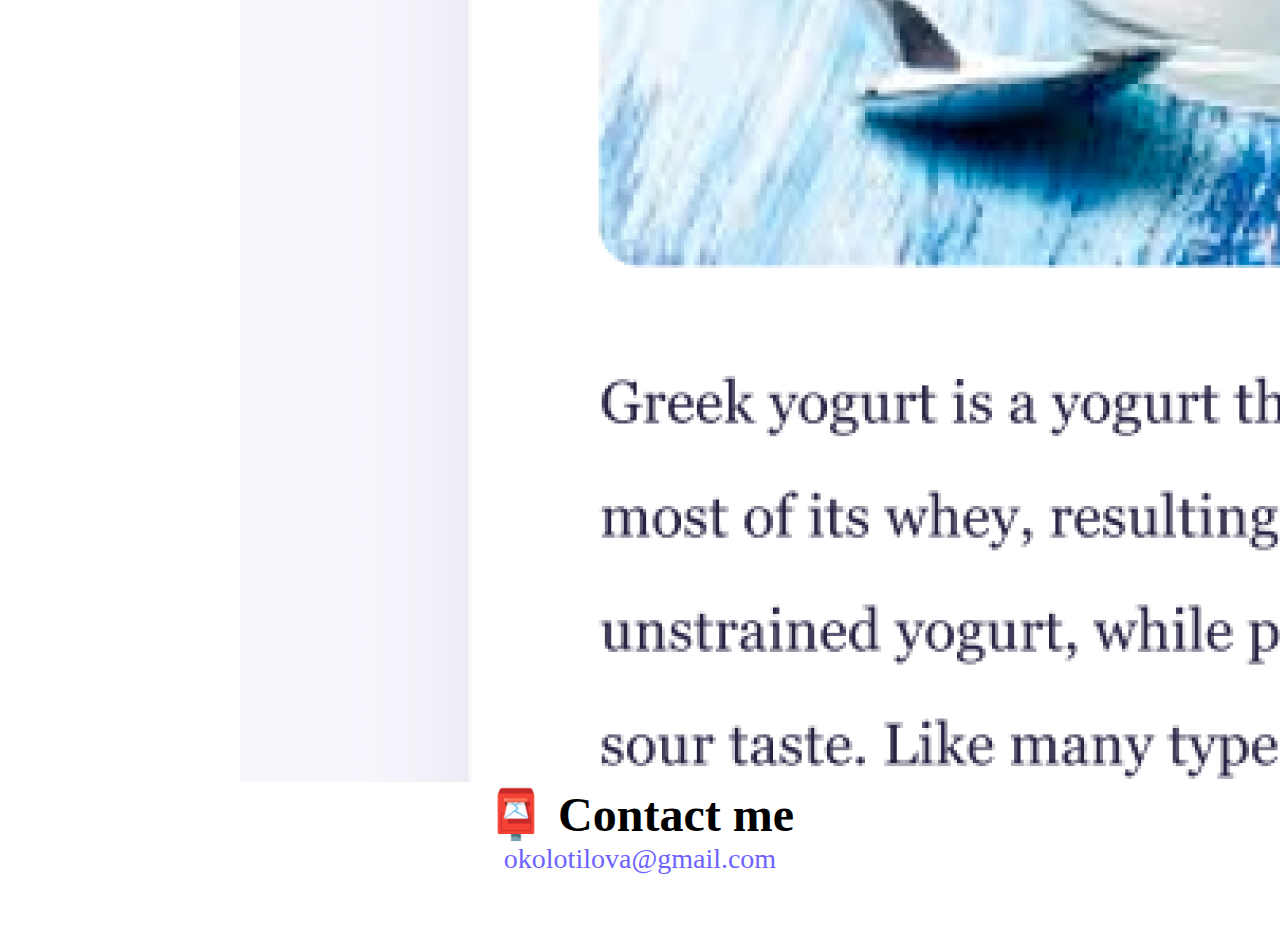
==== commit dea9d874: "Added media queries to text elements" ====
--- a/about.html
+++ b/about.html
@@ -48,11 +48,11 @@
         </div>
       </div>
     </nav>
-    <a href="index.html" title="Back tot he homepage" class="homepage-link"
+    <a href="index.html" title="Back to the homepage" class="homepage-link"
       >Back to homepage</a
     >
     <h1>About me</h1>
-    <h3>Front-end developer from Kyiv, Ukraine</h3>
+    <h3>💙💛 Front-end developer from Kyiv, Ukraine</h3>
     <div class="about-paragraphs text-center">
       <p>
         Lorem ipsum dolor sit amet, consectetur adipisicing elit. Numquam
@@ -67,27 +67,27 @@
           <img
             src="images/yoga.png"
             alt="Woman shows yoga position"
-            class="img-fluid img-thumbnail rounded shadow border d-block"
+            class="img-fluid img-thumbnail rounded shadow border"
           />
         </div>
         <div class="col-sm-4 p-2">
           <img
             src="images/weather.png"
             alt="Screenshot of weather app fron page"
-            class="img-fluid img-thumbnail rounded shadow border d-block"
+            class="img-fluid img-thumbnail rounded shadow border"
           />
         </div>
         <div class="col-sm-4 p-2 mb-5">
           <img
             src="images/yogurt.png"
             alt="Yougurt with blueberries in the glass"
-            class="img-fluid img-thumbnail rounded shadow border d-block"
+            class="img-fluid img-thumbnail rounded shadow border"
           />
         </div>
       </div>
     </div>
     <div id="contact">
-      <h2>📮 Contact me</h2>
+      <h2 class="hello">📮 Contact me</h2>
       <a
         href="mailto:okolotilova@gmail.com"
         title="Email address"
--- a/styles.css
+++ b/styles.css
@@ -22,6 +22,7 @@
 
 h2 {
   font-size: 48px;
+  text-align: left;
 }
 
 h3 {
@@ -37,6 +38,9 @@
   text-align: left;
 }
 
+.hello {
+  text-align: center;
+}
 .navigation-links {
   display: flex;
   margin-top: 40px;
@@ -75,6 +79,7 @@
 
 .about-paragraphs p {
   margin: 10px;
+  text-align: left;
 }
 
 .email-link {
@@ -98,13 +103,13 @@
   border-radius: 4px;
 }
 
-@media (min-width: 375px) {
+@media (max-width: 576px) {
   h1 {
-    font-size: 32px;
+    font-size: 44px;
     margin: 20px;
   }
   h2 {
-    font-size: 22px;
+    font-size: 28px;
     text-align: center;
   }
   h3 {
@@ -112,11 +117,23 @@
   }
   p {
     text-align: center;
+    padding: 10px;
+    font-size: 14px;
   }
-  img {
-    display: none;
+  .navigation-links a {
+    padding: 12px 10px;
+    font-size: 16px;
+  }
+  .launch-link {
+    display: block;
+    margin: 0 auto;
+    max-width: 100px;
+    max-height: 50px;
+    text-align: center;
+    padding: 5px;
+    font-size: 14px;
   }
   .email-link {
-    font-size: 18px;
+    font-size: 14px;
   }
 }
